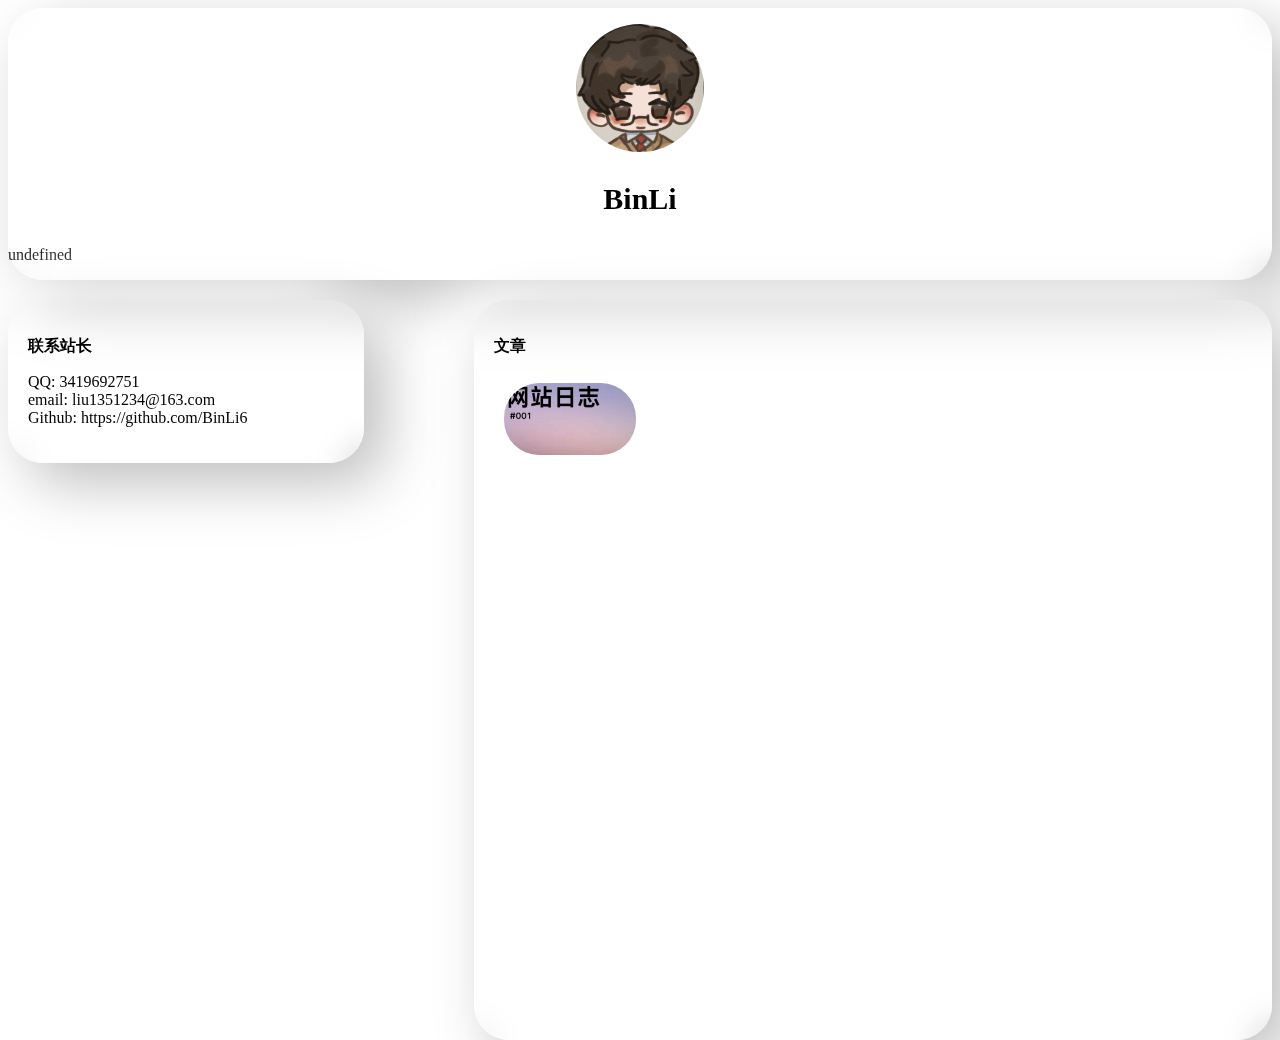
==== index.html @ 8ecc91c7 "." ====
<!DOCTYPE html>
<html>
<head>
    <meta charset="utf-8" />
    <meta name="viewport" content="width=device-width;initial-scale=1.0;maximum-scale=1.0;minimum-scale=1.0;user-scalable=no">
    <title>BinLi的小站</title>
    <link rel=" shortcut icon" href="../img/title.jpg" />
    <link rel="stylesheet" href="Style.css" />
    <style>
        a:link {
            color: #000000;
        }
        /* 未访问链接*/
        a:visited {
            color: #00FF00;
        }
        /* 已访问链接 */
        a:hover {
            color: #FF00FF;
        }
        /* 鼠标移动到链接上 */
        a:active {
            color: #0000FF;
        }
        /* 鼠标点击时 */
    </style>
</head>
<body>
    <div id="main_box">
        <div id="head">
            <img id="touxiang" src="../img/touxiang.jpg" alt="头像">
            <p id="nick">BinLi</p>
            <script language="JavaScript">
            <!--Hide
                var a = Math.random() + ""
                var rand1 = a.charAt(5)
                quotes = new Array
                quotes[1] = "有志者事竟成。——佚名"
                quotes[2] = "穷且益坚，不坠青云之志。——王勃"
                quotes[3] = "天行健，君子以自强不息。——文天祥"
                quotes[4] = "一个有决心的人，将会找到他的道路。——佚名"
                quotes[5] = "勤劳远比黄金可贵。——萨迪"
                quotes[6] = "冬天已经到来，春天还会远吗？——雪莱"
                quotes[7] = "本性流露永远胜过豪言壮语。——莱辛"
                quotes[8] = "真实与朴实是天才的宝贵品质。——斯坦尼斯拉夫斯基"
                quotes[9] = "不傲才以骄人，不以宠而作威。——孔明"
                var quotes = quotes[rand1]
                </script>
                <script language="Javascript">
                <!--Hide
                document.write(quotes)
                </script>
        </div>
    </div>
    <div id="main-1">
        <p id="title">联系站长</p>
        <p id="info">
            QQ: 3419692751
      <br />email: liu1351234@163.com
            <a href="https://github.com/BinLi6" target="_blank"><br />Github: https://github.com/BinLi6</a>
        </p>
    </div>
    <div id="main-2">
        <p id="title">文章</p>
            <div id="secondary-1">
                <a href="../html/1.html"target="_blank">
                    <img src="../img/1.png" style="border-radius:35px;"/>
                </a>
            </div>
     </div>
</body>
</html>
---- Style.css ----
﻿@charset "utf-8";

/* 美化滚动条 */
::-webkit-scrollbar { /*滚动条整体样式*/
    width: 6px; /*高宽分别对应横竖滚动条的尺寸*/
    height: 6px;
    scrollbar-arrow-color: red;
}

::-webkit-scrollbar-thumb { /*滚动条里面小方块*/
    border-radius: 5px;
    -webkit-box-shadow: inset 0 0 5px rgba(0,0,0,0.2);
    background: rgba(0,0,0,0.2);
    scrollbar-arrow-color: red;
}

::-webkit-scrollbar-track { /*滚动条里面轨道*/
    -webkit-box-shadow: inset 0 0 5px rgba(0,0,0,0.2);
    border-radius: 0;
    background: rgba(0,0,0,0.1);
}

body {
    background: url(https://www.loliapi.com/acg/);
    background-size: cover;
    user-select: none;
}

/* 定义主盒子 */
#main-box {
    width: 800px;
    border-radius: 50px;
    box-shadow: 20px 20px 60px #bebebe, -20px -20px 60px #ffffff;
    padding: 30px;
    /* 让盒子居中 */
    margin: 0 auto;
    margin-top: 70px;
}

/* 定义顶部头像及名称、介绍部分 */
#head {
    position: relative;
    z-index: 0;
    padding: 16px 0;
    border-radius: 35px;
    box-shadow: 20px 20px 60px #bebebe, -20px -20px 60px #ffffff;
}

    #head::before {
        content: "";
        position: absolute;
        top: 0;
        right: 0;
        bottom: 0;
        left: 0;
        z-index: -1;
        backdrop-filter: blur(15px);
        border-radius: 35px;
    }

/* 定义头像图片样式 */
#touxiang {
    /* 定义头像的高和宽 */
    height: 128px;
    width: 128px;
    /* 让头像变成圆的 */
    border-radius: 50%;
    /* 将图片转换为块元素并居中 */
    display: block;
    margin: 0 auto;
    /* 定义图片默认旋转速度 */
    transition: all 0.5s;
    -moz-transition: all 1s;
    -webkit-transition: all 0.5s;
    -o-transition: all 0.5s;
    /* 头像呼吸灯 */
    animation: light 4s ease-in-out infinite;
}
/* 呼吸灯颜色变化 */
@keyframes light {
    0% {
        box-shadow: 0 0 4px #f00;
    }

    25% {
        box-shadow: 0 0 16px #0f0;
    }

    50% {
        box-shadow: 0 0 4px #00f;
    }

    75% {
        box-shadow: 0 0 16px #0f0;
    }

    100% {
        box-shadow: 0 0 4px #f00;
    }
}

/* 定义昵称样式 */
#nick {
    text-align: center;
    font-size: 30px;
    font-weight:600;
}

/* 定义一段文字样式 */
#info {
    text-align: left;
}

#title{
    font-weight:700;
}

#main-1 {
    position: relative;
    z-index: 0;
    width: 25%;
    border-radius: 35px;
    padding: 20px;
    box-shadow: 20px 20px 60px #bebebe, -20px -20px 60px #ffffff;
    float: left;
    margin-right: auto;
    margin-left: auto;
    margin-top: 20px;
}

    #main-1::before {
        content: "";
        position: absolute;
        top: 0;
        right: 0;
        bottom: 0;
        left: 0;
        z-index: -1;
        backdrop-filter: blur(15px);
        border-radius: 35px;
    }
#main-2 {
    position: relative;
    z-index: 0;
    height: 700px;
    width: 60%;
    border-radius: 35px;
    padding: 20px;
    float: right;
    box-shadow: 20px 20px 60px #bebebe, -20px -20px 60px #ffffff;
    margin-right: auto;
    margin-left: auto;
    margin-top: 20px;
}

    #main-2::before {
        content: "";
        position: absolute;
        top: 0;
        right: 0;
        bottom: 0;
        left: 0;
        z-index: -1;
        backdrop-filter: blur(15px);
        border-radius: 35px;
    }

#secondary-1{
    width:15%;
    height:20%;
    padding:10px;
    border-radius:35px;
    float:left;
}

a{
	text-decoration: none;
	color: #03A9F4;
	transition: all 0.5s;
}
a:hover{
	color: orange;
	transition: all 0.5s;
}

#404 {
    height: 200px;
    padding: 20px;
    box-shadow: 20px 20px 60px #bebebe, -20px -20px 60px #ffffff;
    border-radius:50px;
    margin:0 auto;
}

#report {
    font-weight: 700;
    text-align: center;
    font-size:140%;
}
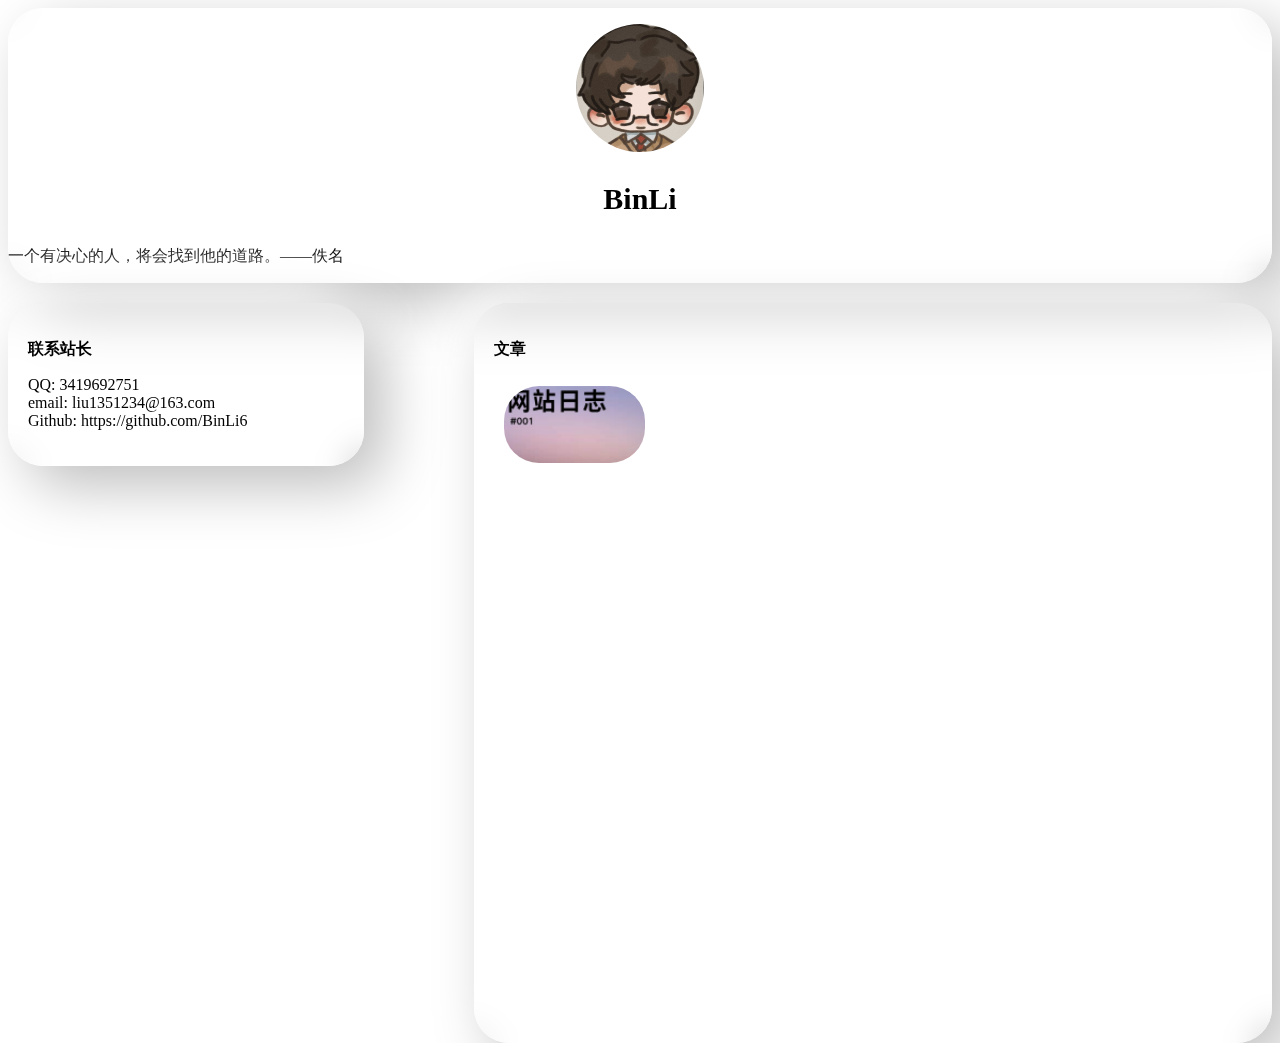
==== commit df7cd88f: "." ====
--- a/index.html
+++ b/index.html
@@ -64,7 +64,7 @@
         <p id="title">文章</p>
             <div id="secondary-1">
                 <a href="../html/1.html"target="_blank">
-                    <img src="../img/1.png" style="border-radius:35px;"/>
+                    <img src="../img/1.png" style="border-radius:35px; height:55%; width:auto"/>
                 </a>
             </div>
      </div>
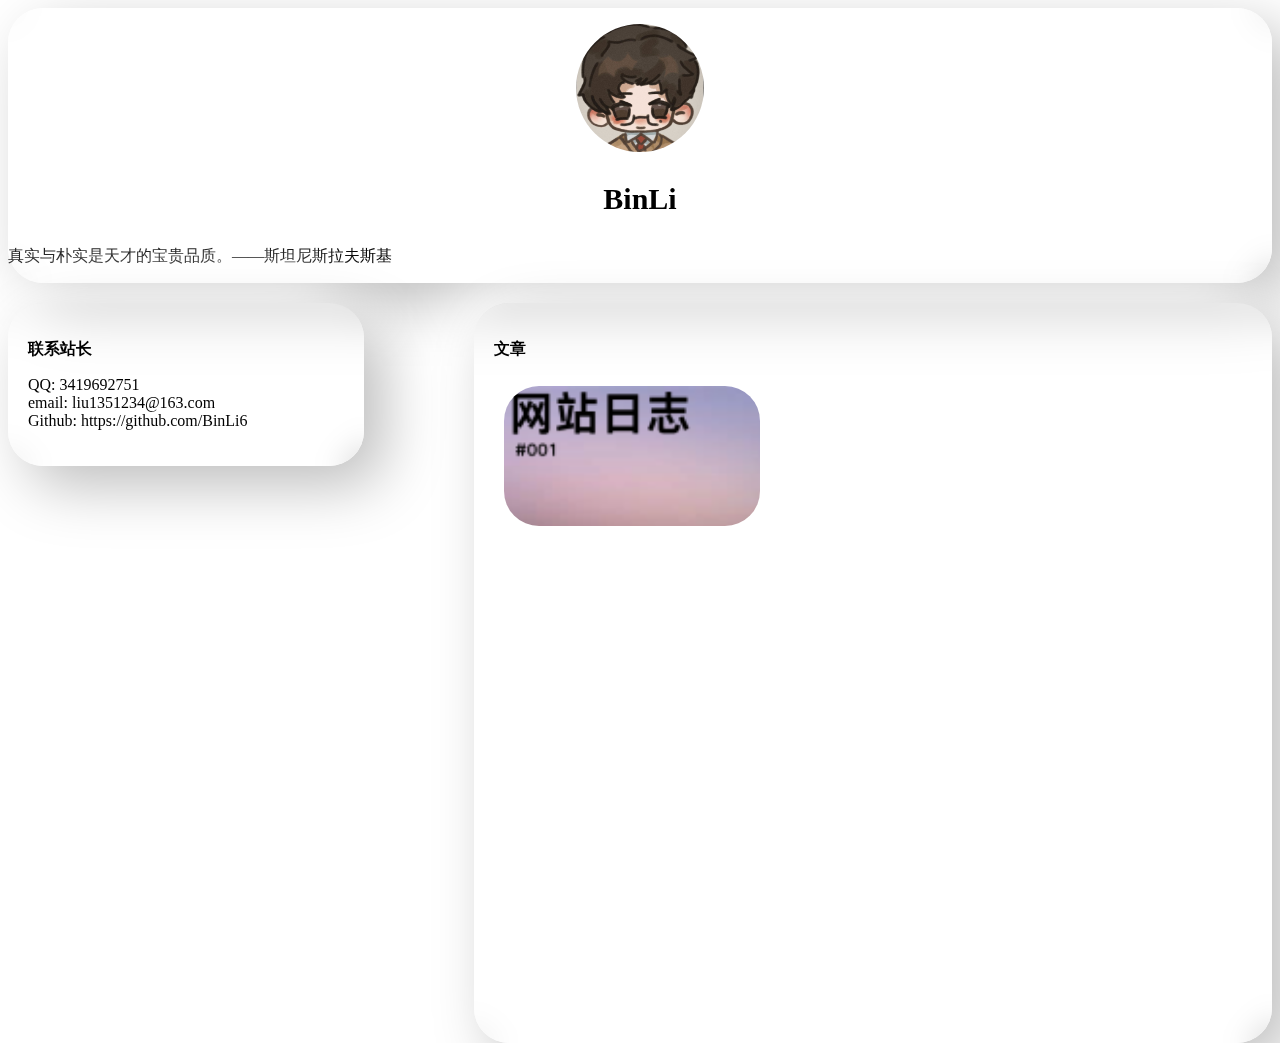
==== commit 26fed02a: "." ====
--- a/index.html
+++ b/index.html
@@ -64,7 +64,7 @@
         <p id="title">文章</p>
             <div id="secondary-1">
                 <a href="../html/1.html"target="_blank">
-                    <img src="../img/1.png" style="border-radius:35px; height:55%; width:auto"/>
+                    <img src="../img/1.png" style="border-radius:35px; height:100%; width:auto"/>
                 </a>
             </div>
      </div>
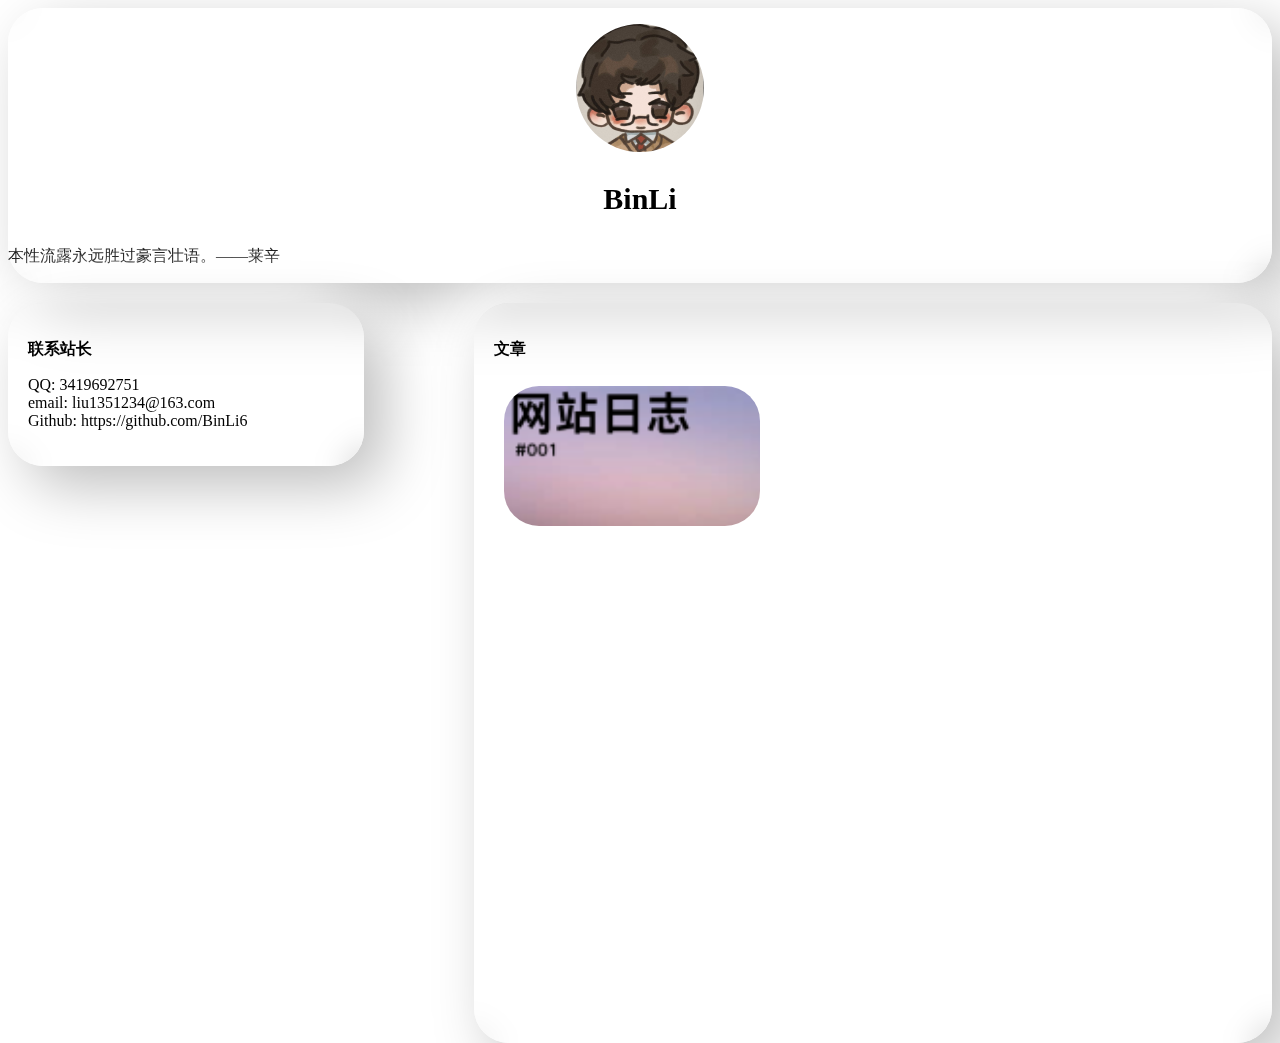
==== commit 65b8e52e: "Update index.html" ====
--- a/index.html
+++ b/index.html
@@ -66,6 +66,9 @@
                 <a href="../html/1.html"target="_blank">
                     <img src="../img/1.png" style="border-radius:35px; height:100%; width:auto"/>
                 </a>
+                <a href="../html/1.html"target="_blank">
+                    <img src="../img/样本.jpg" style="border-radius:35px; height:100%; width:auto/>
+                </a>
             </div>
      </div>
 </body>
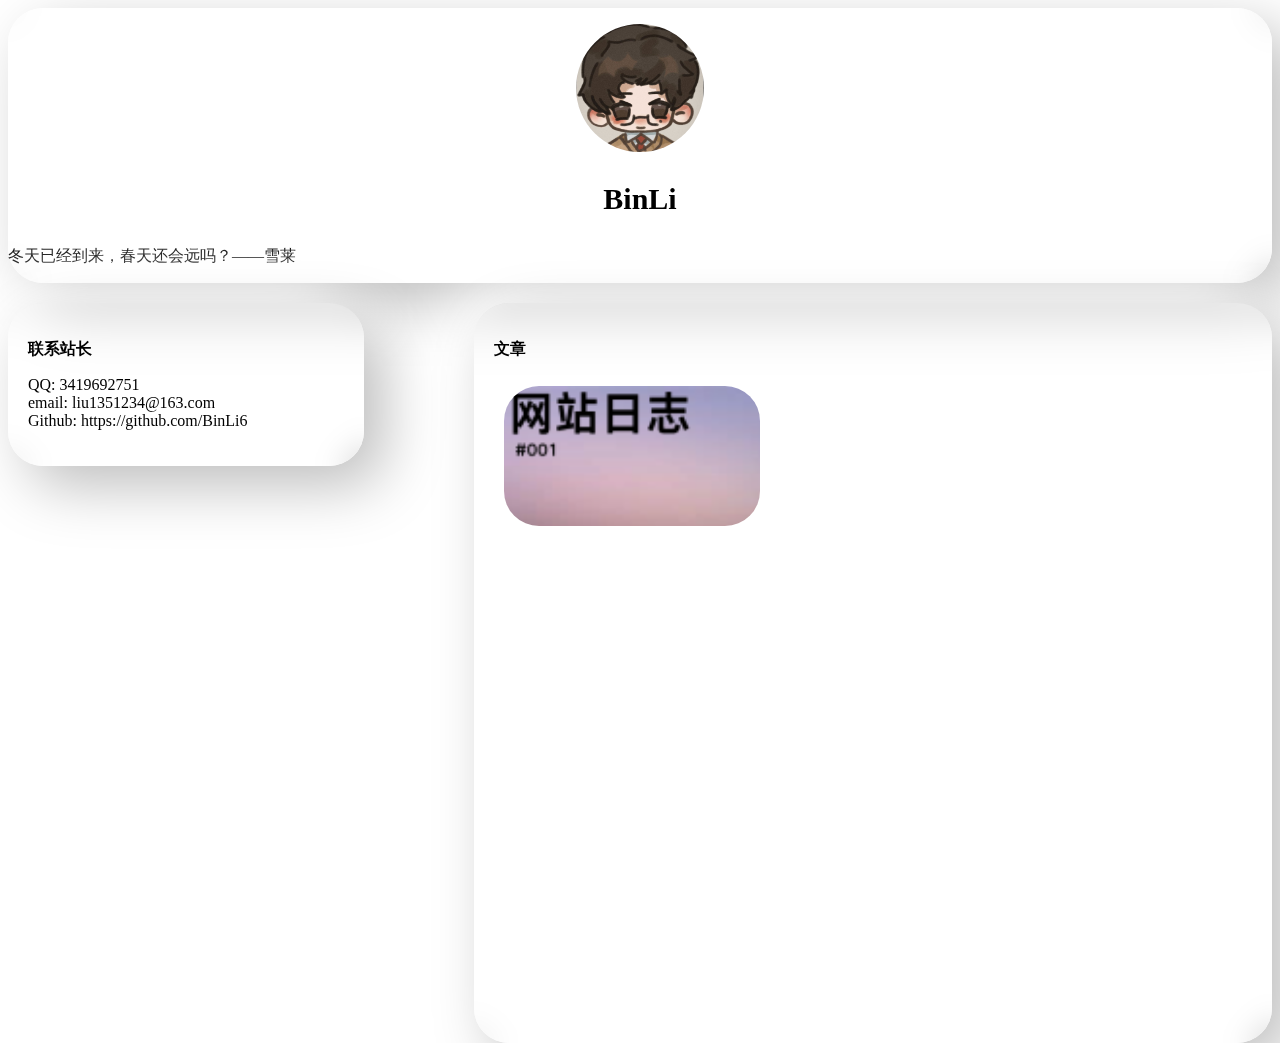
==== commit d9870a5f: "Update index.html" ====
--- a/index.html
+++ b/index.html
@@ -67,7 +67,7 @@
                     <img src="../img/1.png" style="border-radius:35px; height:100%; width:auto"/>
                 </a>
                 <a href="../html/1.html"target="_blank">
-                    <img src="../img/样本.jpg" style="border-radius:35px; height:100%; width:auto/>
+                    <img src="../img/样本.jpg" style="border-radius:35px; height:100%; width:auto; margin-right: auto;/>
                 </a>
             </div>
      </div>
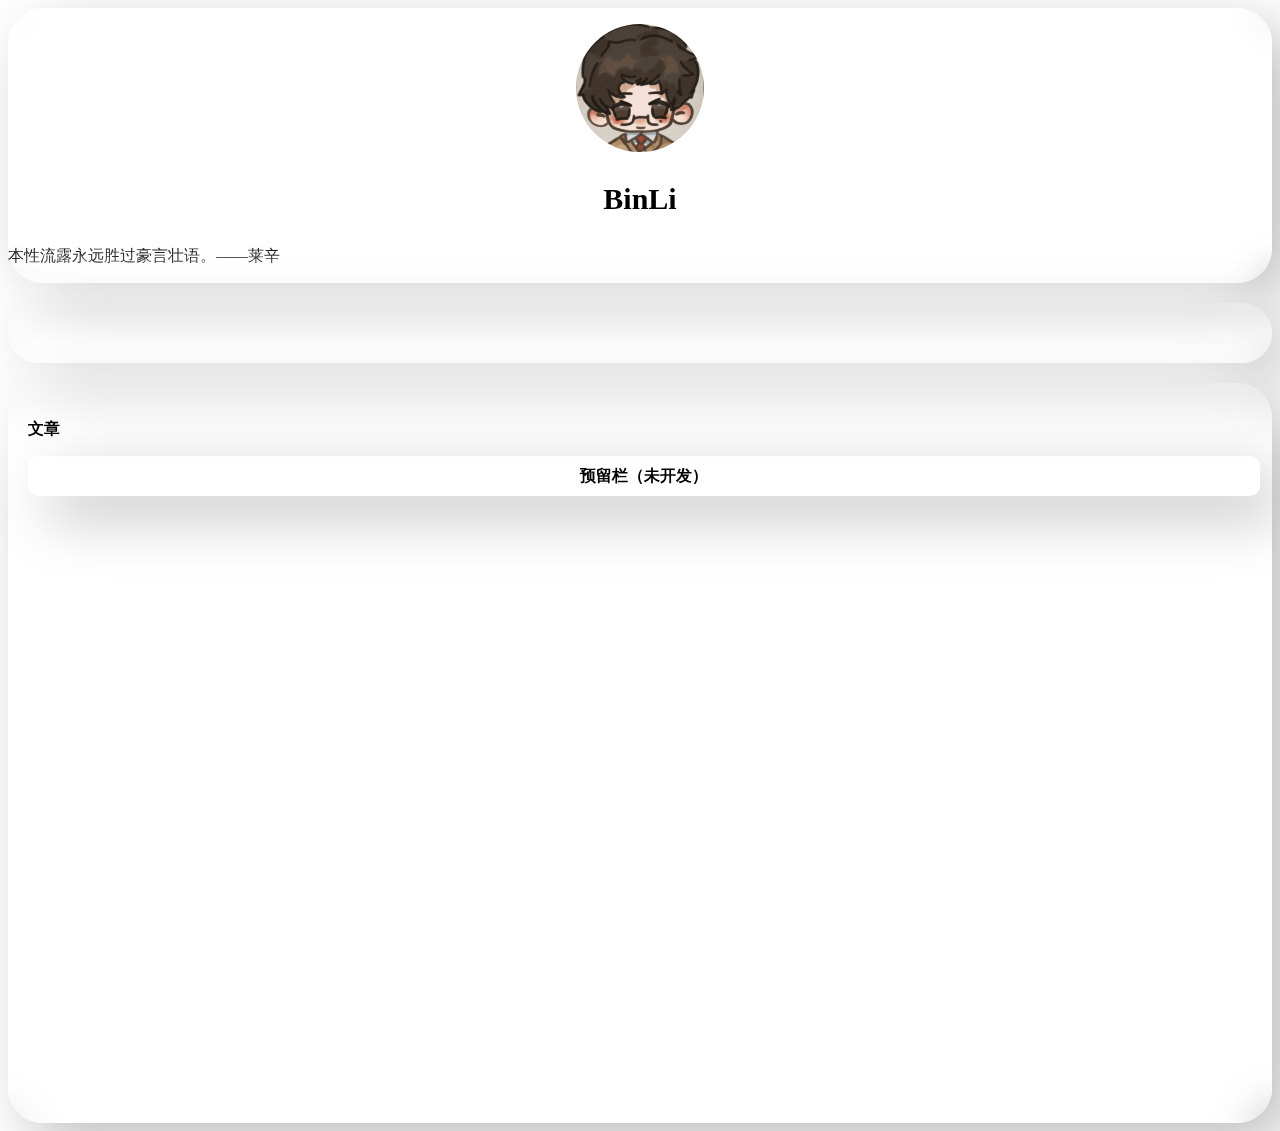
==== commit a1c4cf3c: "大幅改动网站样式" ====
--- a/index.html
+++ b/index.html
@@ -6,24 +6,6 @@
     <title>BinLi的小站</title>
     <link rel=" shortcut icon" href="../img/title.jpg" />
     <link rel="stylesheet" href="Style.css" />
-    <style>
-        a:link {
-            color: #000000;
-        }
-        /* 未访问链接*/
-        a:visited {
-            color: #00FF00;
-        }
-        /* 已访问链接 */
-        a:hover {
-            color: #FF00FF;
-        }
-        /* 鼠标移动到链接上 */
-        a:active {
-            color: #0000FF;
-        }
-        /* 鼠标点击时 */
-    </style>
 </head>
 <body>
     <div id="main_box">
@@ -53,23 +35,39 @@
         </div>
     </div>
     <div id="main-1">
-        <p id="title">联系站长</p>
-        <p id="info">
-            QQ: 3419692751
-      <br />email: liu1351234@163.com
-            <a href="https://github.com/BinLi6" target="_blank"><br />Github: https://github.com/BinLi6</a>
-        </p>
+        <div id="countdown"></div>
+        <script>
+            var countDownDate = new Date("Jun 7, 2026 00:00:00").getTime();
+
+            var x = setInterval(function () {
+                var now = new Date().getTime();
+                var distance = countDownDate - now;
+
+                var days = Math.floor(distance / (1000 * 60 * 60 * 24));
+                var hours = Math.floor((distance % (1000 * 60 * 60 * 24)) / (1000 * 60 * 60));
+                var minutes = Math.floor((distance % (1000 * 60 * 60)) / (1000 * 60));
+                var seconds = Math.floor((distance % (1000 * 60)) / 1000);
+
+                document.getElementById("countdown").innerHTML = "奋斗倒计时: "+days + "天 " + hours + "小时 "
+                    + minutes + "分钟 " + seconds + "秒 ";
+
+                if (distance < 0) {
+                    clearInterval(x);
+                    document.getElementById("countdown").innerHTML = "0天 0小时 0分钟 0秒";
+                }
+            }, 1000);
+        </script>
     </div>
     <div id="main-2">
         <p id="title">文章</p>
-            <div id="secondary-1">
-                <a href="../html/1.html"target="_blank">
-                    <img src="../img/1.png" style="border-radius:35px; height:100%; width:auto"/>
-                </a>
-                <a href="../html/1.html"target="_blank">
-                    <img src="../img/样本.jpg" style="border-radius:35px; height:100%; width:auto; margin-right: auto;/>
-                </a>
-            </div>
+        <div id="secondary-1">
+            <p>预留栏（未开发）</p>
+            <script>
+                document.getElementById("secondary-1").addEventListener("click", function () {
+                    window.location.href = "html1.html";
+                });
+            </script>
+        </div>
      </div>
 </body>
 </html>
--- a/Style.css
+++ b/Style.css
@@ -115,19 +115,22 @@
     font-weight:700;
 }
 
-#main-1 {
+    #main-1 {
     position: relative;
     z-index: 0;
-    width: 25%;
+    height: 20px;
+    width: auto;
     border-radius: 35px;
     padding: 20px;
     box-shadow: 20px 20px 60px #bebebe, -20px -20px 60px #ffffff;
-    float: left;
     margin-right: auto;
     margin-left: auto;
     margin-top: 20px;
-}
-
+    }
+    #countdown {
+    font-weight: bold;
+    text-align: center;
+    }
     #main-1::before {
         content: "";
         position: absolute;
@@ -139,19 +142,18 @@
         backdrop-filter: blur(15px);
         border-radius: 35px;
     }
-#main-2 {
+    #main-2 {
     position: relative;
     z-index: 0;
     height: 700px;
-    width: 60%;
+    width: auto;
     border-radius: 35px;
     padding: 20px;
-    float: right;
     box-shadow: 20px 20px 60px #bebebe, -20px -20px 60px #ffffff;
     margin-right: auto;
     margin-left: auto;
     margin-top: 20px;
-}
+    }
 
     #main-2::before {
         content: "";
@@ -165,13 +167,35 @@
         border-radius: 35px;
     }
 
-#secondary-1{
-    width:15%;
-    height:20%;
-    padding:10px;
-    border-radius:35px;
-    float:left;
-}
+    #secondary-1 {
+    width: 99%;
+    height: 20px;
+    box-shadow: 20px 20px 60px #bebebe, -20px -20px 60px #ffffff;
+    padding: 10px;
+    border-radius: 10px;
+    color: white;
+    cursor: pointer;
+    display: flex;
+    justify-content: center;
+    align-items: center;
+    }
+
+    #secondary-1 p {
+    font-weight: bold;
+    color:black;
+    }
+    #secondary-1 ::before{
+    content: "";
+    position: absolute;
+    top: 0;
+    right: 0;
+    bottom: 0;
+    left: 0;
+    z-index: -1;
+    backdrop-filter: blur(15px);
+    border-radius: 35px;
+    }
+
 
 a{
 	text-decoration: none;
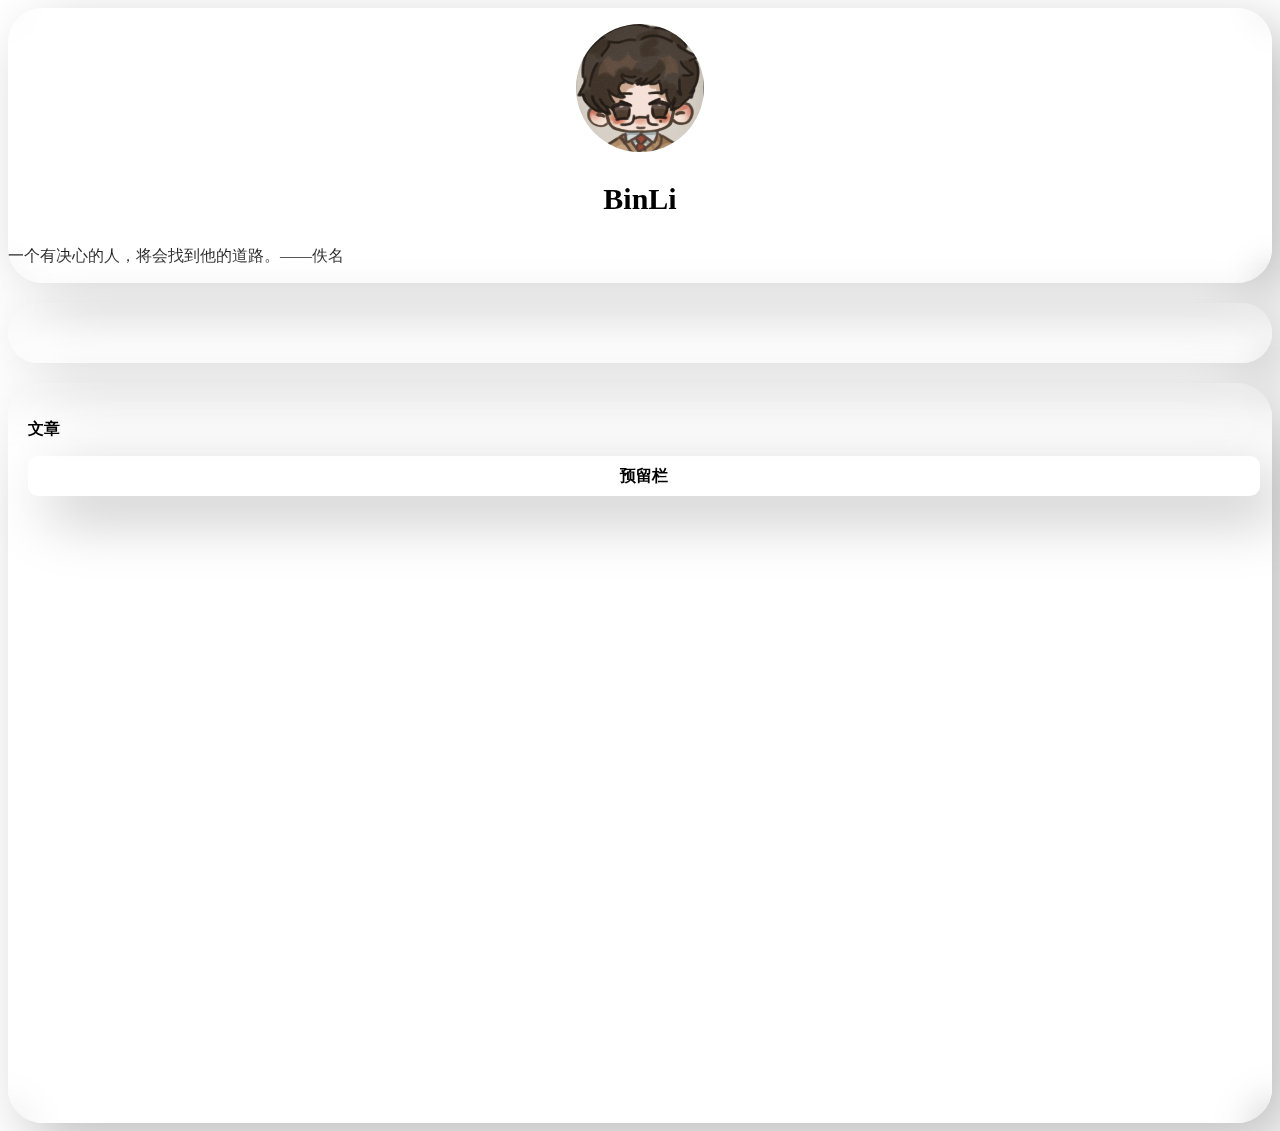
==== commit 0efa3f36: "网站改名,404界面优化" ====
--- a/index.html
+++ b/index.html
@@ -3,7 +3,7 @@
 <head>
     <meta charset="utf-8" />
     <meta name="viewport" content="width=device-width;initial-scale=1.0;maximum-scale=1.0;minimum-scale=1.0;user-scalable=no">
-    <title>BinLi的小站</title>
+    <title>BinLi的博客</title>
     <link rel=" shortcut icon" href="../img/title.jpg" />
     <link rel="stylesheet" href="Style.css" />
 </head>
@@ -61,7 +61,7 @@
     <div id="main-2">
         <p id="title">文章</p>
         <div id="secondary-1">
-            <p>预留栏（未开发）</p>
+            <p>预留栏</p>
             <script>
                 document.getElementById("secondary-1").addEventListener("click", function () {
                     window.location.href = "html1.html";
--- a/Style.css
+++ b/Style.css
@@ -115,7 +115,7 @@
     font-weight:700;
 }
 
-    #main-1 {
+#main-1 {
     position: relative;
     z-index: 0;
     height: 20px;
@@ -126,23 +126,24 @@
     margin-right: auto;
     margin-left: auto;
     margin-top: 20px;
-    }
-    #countdown {
+}
+#countdown {
     font-weight: bold;
     text-align: center;
-    }
-    #main-1::before {
-        content: "";
-        position: absolute;
-        top: 0;
-        right: 0;
-        bottom: 0;
-        left: 0;
-        z-index: -1;
-        backdrop-filter: blur(15px);
-        border-radius: 35px;
-    }
-    #main-2 {
+}
+#main-1::before {
+    content: "";
+    position: absolute;
+    top: 0;
+     right: 0;
+    bottom: 0;
+    left: 0;
+    z-index: -1;
+    backdrop-filter: blur(15px);
+    border-radius: 35px;
+}
+
+#main-2 {
     position: relative;
     z-index: 0;
     height: 700px;
@@ -153,21 +154,20 @@
     margin-right: auto;
     margin-left: auto;
     margin-top: 20px;
-    }
-
-    #main-2::before {
-        content: "";
-        position: absolute;
-        top: 0;
-        right: 0;
-        bottom: 0;
-        left: 0;
-        z-index: -1;
-        backdrop-filter: blur(15px);
-        border-radius: 35px;
-    }
-
-    #secondary-1 {
+}
+#main-2::before {
+    content: "";
+    position: absolute;
+    top: 0;
+    right: 0;
+    bottom: 0;
+    left: 0;
+    z-index: -1;
+    backdrop-filter: blur(15px);
+    border-radius: 35px;
+    }
+
+#secondary-1 {
     width: 99%;
     height: 20px;
     box-shadow: 20px 20px 60px #bebebe, -20px -20px 60px #ffffff;
@@ -178,13 +178,12 @@
     display: flex;
     justify-content: center;
     align-items: center;
-    }
-
-    #secondary-1 p {
+}
+#secondary-1 p {
     font-weight: bold;
     color:black;
-    }
-    #secondary-1 ::before{
+}
+#secondary-1 ::before{
     content: "";
     position: absolute;
     top: 0;
@@ -194,8 +193,7 @@
     z-index: -1;
     backdrop-filter: blur(15px);
     border-radius: 35px;
-    }
-
+}
 
 a{
 	text-decoration: none;
@@ -215,8 +213,26 @@
     margin:0 auto;
 }
 
+#number404 {
+    font-weight: 1000;
+    text-align: center;
+    font-size: 200%;
+}
+
 #report {
     font-weight: 700;
     text-align: center;
-    font-size:140%;
+    font-size: 120%;
+    box-shadow: 20px 20px 60px #bebebe, -20px -20px 60px #ffffff;
+}
+#report ::before {
+    content: "";
+    position: absolute;
+    top: 0;
+    right: 0;
+    bottom: 0;
+    left: 0;
+    z-index: -1;
+    backdrop-filter: blur(15px);
+    border-radius: 35px;
 }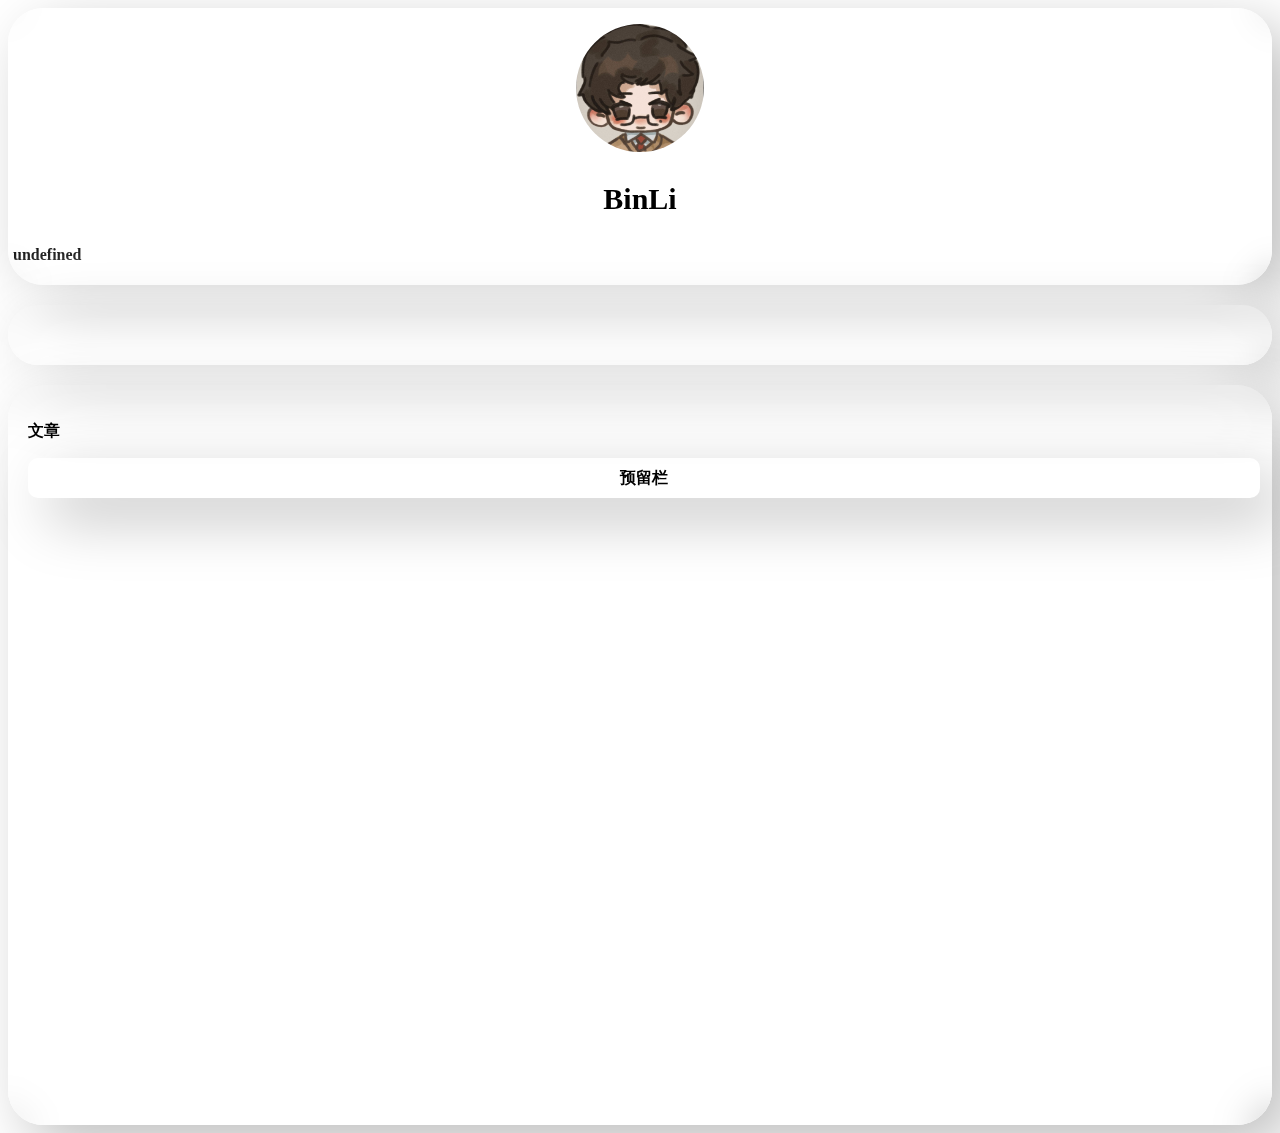
==== commit c39b3055: "简单修改名句部分" ====
--- a/index.html
+++ b/index.html
@@ -12,26 +12,29 @@
         <div id="head">
             <img id="touxiang" src="../img/touxiang.jpg" alt="头像">
             <p id="nick">BinLi</p>
+            <div id="quotes">
             <script language="JavaScript">
             <!--Hide
                 var a = Math.random() + ""
                 var rand1 = a.charAt(5)
                 quotes = new Array
-                quotes[1] = "有志者事竟成。——佚名"
-                quotes[2] = "穷且益坚，不坠青云之志。——王勃"
-                quotes[3] = "天行健，君子以自强不息。——文天祥"
-                quotes[4] = "一个有决心的人，将会找到他的道路。——佚名"
+                quotes[1] = "想，全是问题；做，才有答案。"
+                quotes[2] = "把心放宽，该看开的看开，该放下的放下，才能看到不同的风景。"
+                quotes[3] = "往后岁月，愿你摆正自己，见天地之大、众生之广，行稳致远，活出精彩人生。"
+                quotes[4] = "一个有决心的人，将会找到他的道路。"
                 quotes[5] = "勤劳远比黄金可贵。——萨迪"
                 quotes[6] = "冬天已经到来，春天还会远吗？——雪莱"
                 quotes[7] = "本性流露永远胜过豪言壮语。——莱辛"
-                quotes[8] = "真实与朴实是天才的宝贵品质。——斯坦尼斯拉夫斯基"
-                quotes[9] = "不傲才以骄人，不以宠而作威。——孔明"
+                quotes[8] = "你自己不放弃，别人才有机会帮你。"
+                quotes[9] = "努力提升自己，永远比仰望别人有意义。"
+                quotes[10]= "少打音游多读书。"
                 var quotes = quotes[rand1]
                 </script>
                 <script language="Javascript">
                 <!--Hide
-                document.write(quotes)
+                    document.write(quotes)
                 </script>
+                </div>
         </div>
     </div>
     <div id="main-1">
--- a/Style.css
+++ b/Style.css
@@ -46,17 +46,23 @@
     box-shadow: 20px 20px 60px #bebebe, -20px -20px 60px #ffffff;
 }
 
-    #head::before {
-        content: "";
-        position: absolute;
-        top: 0;
-        right: 0;
-        bottom: 0;
-        left: 0;
-        z-index: -1;
-        backdrop-filter: blur(15px);
-        border-radius: 35px;
-    }
+#head::before {
+    content: "";
+    position: absolute;
+    top: 0;
+    right: 0;
+    bottom: 0;
+    left: 0;
+    z-index: -1;
+    backdrop-filter: blur(15px);
+    border-radius: 35px;
+}
+
+#quotes{
+    font-weight:700;
+    padding-bottom:5px;
+    padding-left:5px;
+}
 
 /* 定义头像图片样式 */
 #touxiang {
